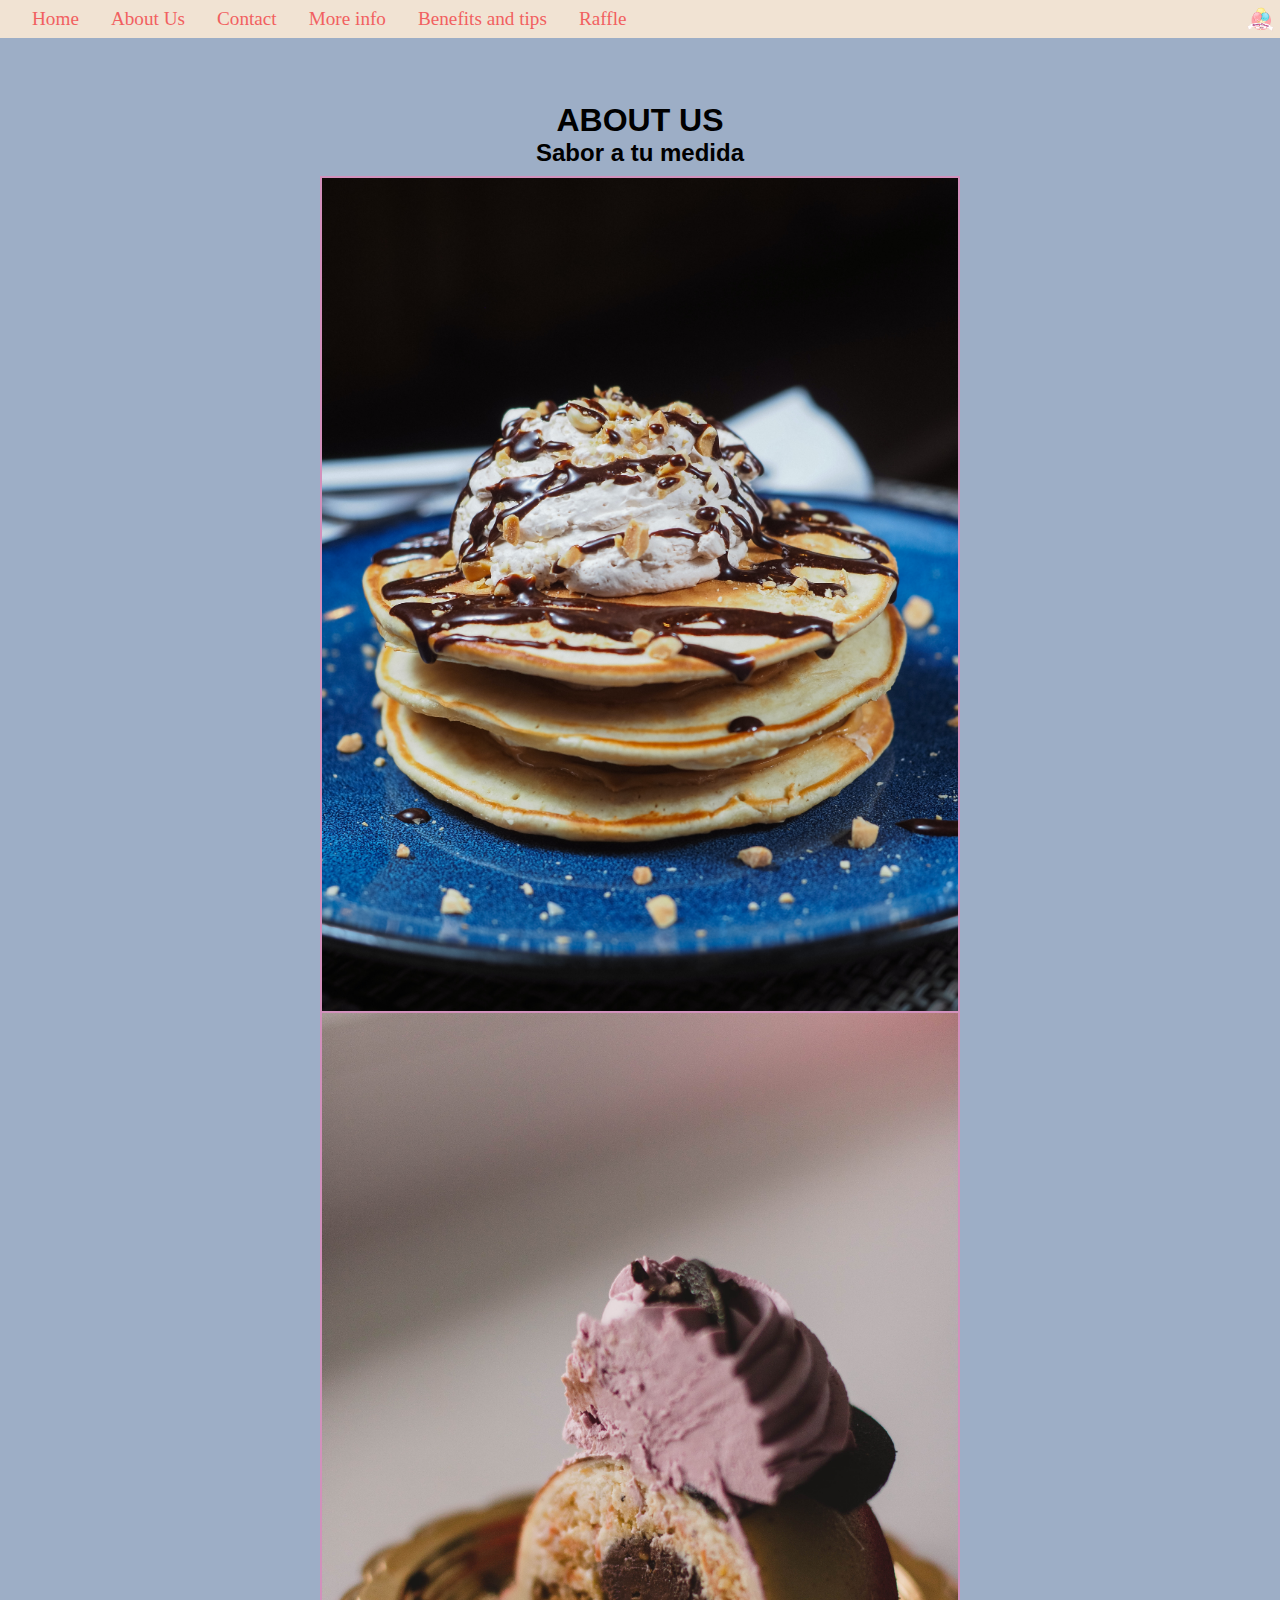
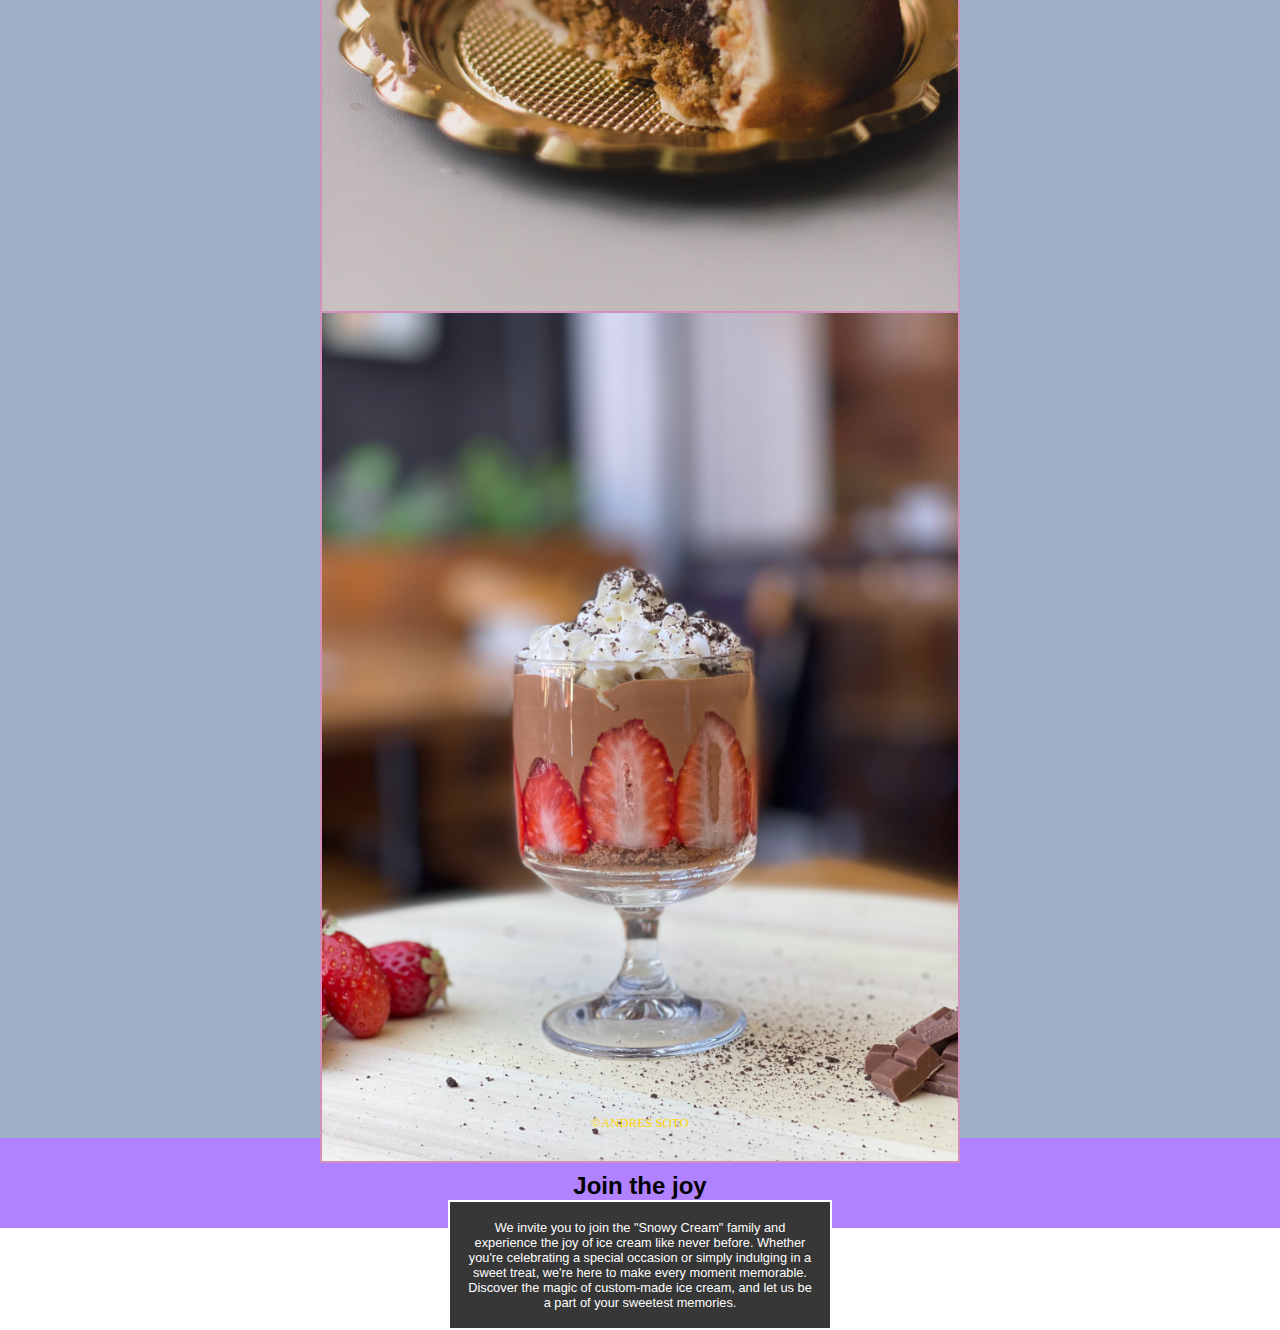
==== AboutUs.html @ 574fcb00 "imagenes" ====
<!DOCTYPE html>
<html lang="en">

<head>
    <meta charset="UTF-8">
    <meta name="viewport" content="width=device-width, initial-scale=1.0">
    <link rel="stylesheet" href="./Main.css">
    <title>Home</title>
</head>

<body class="bodyabout">
    <header>
        <!-- BARRA DE NAVEGACION -->
        <div class="barranav">
            <!-- SECCIONES BARRA DE NAVEGACION -->
            <div class="namenav">
                <a href="./index.html">Home</a>
                <a href="#">About Us</a>
                <a href="./Contact.html">Contact</a>
                <a href="./MoreInfo.html">More info</a>
                <a href="./BenefitsandTips.html">Benefits and tips</a>
                <a href="./raffle.html">Raffle</a>
            </div>
            <!-- IMAGEN BARRA DE NAVEGACION -->
            <img src="./Imagenes/logo.png" alt="Logo tres conos">
        </div>
    </header>
    <main>

        <!-- IMAGENES Y TEXTOS -->
        <div class="about1">
            <h1>ABOUT US</h1>
            <h2>Sabor a tu medida</h2>
                <img src="./Imagenes/pancakes-ice.jpg" alt="Pancakes">
                <h2>About Us</h2>
                <p>At "Snowy Cream," we are passionate about crafting the perfect ice cream experience for you. With years of dedication to the art of ice cream making, we take pride in using only the finest, freshest ingredients to create flavors that will delight your taste buds. Our mission is simple: to bring smiles, one scoop at a time.</p>
        </div>
           <div class="about2">
                <img src="./Imagenes/candy-icecream.jpg" alt="Candy">
                <h2>Our Commitment</h2>
                <p>We are committed to quality, creativity, and customer satisfaction. Each ice cream creation is a labor of love, a blend of flavors and textures carefully crafted to bring joy to your day. Our friendly team is here to guide you through our wide range of flavors and toppings, ensuring your customized ice cream is an expression of your unique taste.</p>
            </div>
                <div class="about3">
                <img src="./Imagenes/strawberry.jpg" alt="strawberry">
                <h2>Join the joy</h2>
                <p>We invite you to join the "Snowy Cream" family and experience the joy of ice cream like never before. Whether you're celebrating a special occasion or simply indulging in a sweet treat, we're here to make every moment memorable. Discover the magic of custom-made ice cream, and let us be a part of your sweetest memories.

                </p> 
            </div>
    </main>
    <footer>
        <div class="pie">
            <p>&copy;ANDRES SOTO</p>
        </div>
    </footer>
</body>

</html>
---- Main.css ----
*{
    padding: 0;
    margin: 0;
    box-sizing: border-box;
}


/*-----------------------------------------------------------------------------------------------------------*/

/*MOBILE*/

@media only screen and (min-width:320px) and (max-width:768px){

    /*CONTENEDOR DE NAV E IMAGEN*/
    .barranav{
        background-color: #F1E3D3;
        display: flex;
        flex-direction: column-reverse;
        align-items: center;
    }

    /*CONTENEDOR NOMBRES DE LAS PAGINAS*/
    .namenav{
        display: flex;
        flex-direction: column;
    }
    /*NOMBRES*/
    .namenav a{
        color:rgb(241, 96, 96) ;
        width: 100vw;
        text-decoration: none;
        font-size: 4vw;
        text-align: center;
        transition: 1s;
    }

    /*ANIMACION*/
    .namenav a:hover{
        background-color: #F2D0A9;
        color: whitesmoke;
        border: 2vh solid #f1c593;
    }

    /*IMAGEN NAV*/
    .barranav img{
        width: 20vw;
    }


    /*HOME..............*/


    /*PARTE 1 HOME*/
    
        /*BANNER CENTRAL*/

        .oreo{
            display: flex;
            flex-direction: column;
            color: #F2D0A9;
            justify-content: center;
            align-items: center;
            text-align: center;
            width: 100vw;
            height: 100vh;
            background: url(./Imagenes/imagenv.jpg);
            background-position: center;
            padding: 5vw;
        }
        .oreo h1, h2{
            font-family:Arial, Helvetica, sans-serif;
            color: #e0d2f8;
        }

        .oreo h2{
            color: rgb(136, 105, 237);
        }

        .oreo img{
            margin: 5vw;
            width: 100vw;
            height: 30vh;
        }

    

    /* SEGUNDA PARTE HOME */

    .segunda{
        display: flex;
        flex-direction: column;
        align-items: center;
        justify-content: space-evenly;
        padding: 5vw;
        background-color: rgb(235, 138, 138);
        width: 100vw;
        height: 100vh;
        font-family: Arial, Helvetica, sans-serif;
    }

    .segunda img{
        width: 50vw;
        margin-bottom: 5vh;
    }

    .segunda  h2,p{
        text-align: center;

    }

    /*FOOTER HOME*/
    
    .pie{
        display: flex;
        justify-content: center;
        align-items: center;
        color: gold;
        height: 10vh;
        background-color: #b082ff;
    }


    /*ABOUT US......................*/
    


    /*CONTENEDOR DE LAS IMAGENES Y TEXTO CADA CLASE ABOUT SERA IMAGEN Y TEXTO EN SU ORDEN*/

    /*PRIMER CONTENEDOR*/
    .about1{
        background-color: #9DAEC6;
        display: flex;
        justify-content: space-evenly;
        align-items: center;
        flex-direction: column;
        width: 100vw;
        height: 100vh;
        text-align: center;
        padding: 5vw;
        font-family: Arial, Helvetica, sans-serif;
    }

    /*IMAGEN Y TEXTO*/

    .about1 img{
        margin: 1vh;
        border: 2px solid #D291BC;
        width: 50vw;
        height: auto;
    }

    .about1 p{
        color: #ffffff;
        background-color: #373737;
        border: 2px solid;
        padding: 2vh;
    }

    /*SEGUNDO CONTENEDOR*/

    .about2{
        background-color: #9DAEC6;
        display: flex;
        justify-content: space-evenly;
        align-items: center;
        flex-direction: column;
        width: 100vw;
        height: 100vh;
        text-align: center;
        padding: 5vw;
        font-family: Arial, Helvetica, sans-serif;
    }

    /*IMAGEN Y TEXTO*/

    .about2 img{
        margin: 1vh;
        border: 2px solid #D291BC;
        width: 50vw;
        height: auto;
    }

    .about2 p{
        color: #ffffff;
        background-color: #373737;
        border: 2px solid;
        padding: 2vh;
    }

    /*TERCER CONTENEDOR*/

    .about3{
        background-color: #9DAEC6;
        display: flex;
        justify-content: space-evenly;
        align-items: center;
        flex-direction: column;
        width: 100vw;
        height: 100vh;
        text-align: center;
        padding: 5vw;
        font-family: Arial, Helvetica, sans-serif;
    }

    /*IMAGEN Y TEXTO*/

    .about3 img{
        margin: 1vh;
        border: 2px solid #D291BC;
        width: 50vw;
        height: auto;
    }

    .about3 p{
        color: #ffffff;
        background-color: #373737;
        border: 2px solid;
        padding: 2vh;
    }

    /*CONTACT......................*/

    .cont1{
        display: flex;
        flex-direction: column;
        color: #5770f8;
        justify-content: center;
        align-items: center;
        text-align: center;
        width: 100vw;
        height: 100vh;
        background: url(./Imagenes/two-icecream.jpg);
        background-position: center;
        padding: 5vw;
    }

    .cont1 h2{
        color: cornsilk;
    }

    .cont2{
        display: flex;
        background-color: rgba(200,221,216,255);
        width: 100vw;
        height: 100vh;
        flex-direction: column;
        justify-content: space-around;
        align-items: center;
        padding: 5vw;
        font-size: 5vw;
    }

    .cont2 h2{
        color: #efeeea;
    }

    /*LOGO GMAIL Y WHATSAPP*/

    .gw{
        display: flex;
        flex-direction: column;
        width: 20vw;
        height: 15;

    }
    .gw img{
        height: auto;
        width:20vw ;
    }

    /*MORE INFO................*/

    .tabla{
        background-color: #D36582;
        display: flex;
        flex-direction: column;
        align-items: center;
        font-family: Arial, Helvetica, sans-serif;
        width: 100vw;
        height: 100vh;
    }

    table {
        border: 2px solid white;
        margin-top: 10vh;
        text-align: center;
        width: 90vw;
        height: 50vh;
    }

    .mi{
        margin-top: 5vh;
    }
    .contenido{
        display: flex;
        align-items: center;
        height: 70vh;
    }
    tr, th, td{
        border: 2px solid pink;
        background-color: lightpink;
    }

    /*Benefits and tips ...................*/
    
    
    /*TITULO PAGINA*/
    .titulobf{
        text-align: center;
    }

    /*PRIMER RECUADRO*/

    .contenbox1 {
        width: 100vw;
        height: 100vh;
        font-family: Arial, Helvetica, sans-serif;
        padding: 5vw;
        background-color: lightcoral;
    }

    .cuadro1{
        display: flex;
        flex-direction: column;
        align-items: center;
        justify-content: center;
        height: 80vh;
        padding: 5vw;
    }

    .cuadro1 img{
        width: 90vw;
        margin-bottom: 2vh;
    }

    dl{
        font-size: 4vw;
        margin: 5vw;
    }

    /*SEGUNDO RECUADRO*/

    .contenbox2{
        display: flex;
        flex-direction: column;
        align-items: center;
        justify-content: center;
        font-family: Arial, Helvetica, sans-serif;
        background-color: #D291BC;
        width: 100vw;
        height: 100vh;

    }
    .cuadro2 img{
        width: 80vw;
        height: 50vh;
    }

    dl{
        font-size: 4vw;
    }

    /*RAFFLE......................*/
    form{
        display: flex;
        flex-direction: column;
        height: 100vh;
        width: 100vw;
    }
    
}
 
/*-----------------------------------------------------------------------------------------------------------*/

/*TABLET*/
@media only screen and (min-width:768px) and (max-width:1024px){
    
    /*CONTENEDOR BARRA DE IMAGEN */

    .barranav{
        background-color: #F1E3D3;
        display: flex;
        flex-direction: column-reverse;
        align-items: center;
    }

    /*CONTENEDOR NOMBRE DE LAS PAGINAS*/

    .namenav{
        display: flex;
        flex-direction: column;
    }

    /*NOMBRES*/
    
    .namenav a{
        color:rgb(241, 96, 96) ;
        width: 100vw;
        text-decoration: none;
        font-size: 3vw;
        text-align: center;
        transition: 1s;
    }

    /*ANIMACION*/
    a:hover{
        color: whitesmoke;
    }

    /*IMAGEN NAV*/

    .barranav img{
        width: 20vw;
    }

    /*PARTE 1 HOME*/

    
        /*BANNER CENTRAL*/

        .oreo{
            display: flex;
            flex-direction: column;
            color: #F2D0A9;
            justify-content: center;
            align-items: center;
            text-align: center;
            width: 100vw;
            height: 100vh;
            background: url(./Imagenes/imagenv.jpg);
            background-position: center;
            padding: 5vw;
        }
        .oreo h1, h2{
            font-family:Arial, Helvetica, sans-serif;
            color: #e0d2f8;
        }

        .oreo h2{
            color: rgb(136, 105, 237);
        }

        .oreo img{
            margin: 5vw;
            width: 100vw;
            height: 30vh;
        }

    

    /* SEGUNDA PARTE HOME */

    .segunda{
        display: flex;
        flex-direction: column;
        align-items: center;
        justify-content: space-evenly;
        padding: 5vw;
        background-color: rgb(235, 138, 138);
        width: 100vw;
        height: 100vh;
        font-family: Arial, Helvetica, sans-serif;
    }

    .segunda img{
        width: 30vw;
        margin-bottom: 5vh;
    }

    .segunda  h2,p{
        text-align: center;

    }

    /*FOOTER HOME*/
    
    .pie{
        display: flex;
        justify-content: center;
        align-items: center;
        color: gold;
        height: 10vh;
        background-color: #b082ff;
    }

     /*ABOUT US......................*/
    


    /*CONTENEDOR DE LAS IMAGENES Y TEXTO CADA CLASE ABOUT SERA IMAGEN Y TEXTO EN SU ORDEN*/

    /*PRIMER CONTENEDOR*/
    .about1{
        background-color: #9DAEC6;
        display: flex;
        justify-content: space-evenly;
        align-items: center;
        flex-direction: column;
        width: 100vw;
        height: 100vh;
        text-align: center;
        padding: 5vw;
        font-family: Arial, Helvetica, sans-serif;
    }

    /*IMAGEN Y TEXTO*/

    .about1 img{
        margin: 1vh;
        border: 2px solid #D291BC;
        width: 40vw;
        height: auto;
    }

    .about1 p{
        color: #ffffff;
        background-color: #373737;
        border: 2px solid;
        padding: 2vh;
    }

    /*SEGUNDO CONTENEDOR*/

    .about2{
        background-color: #9DAEC6;
        display: flex;
        justify-content: space-evenly;
        align-items: center;
        flex-direction: column;
        width: 100vw;
        height: 100vh;
        text-align: center;
        padding: 5vw;
        font-family: Arial, Helvetica, sans-serif;
    }

    /*IMAGEN Y TEXTO*/

    .about2 img{
        margin: 1vh;
        border: 2px solid #D291BC;
        width: 40vw;
        height: auto;
    }

    .about2 p{
        color: #ffffff;
        background-color: #373737;
        border: 2px solid;
        padding: 2vh;
    }

    /*TERCER CONTENEDOR*/

    .about3{
        background-color: #9DAEC6;
        display: flex;
        justify-content: space-evenly;
        align-items: center;
        flex-direction: column;
        width: 100vw;
        height: 100vh;
        text-align: center;
        padding: 5vw;
        font-family: Arial, Helvetica, sans-serif;
    }

    /*IMAGEN Y TEXTO*/

    .about3 img{
        margin: 1vh;
        border: 2px solid #D291BC;
        width: 40vw;
        height: auto;
    }

    .about3 p{
        color: #ffffff;
        background-color: #373737;
        border: 2px solid;
        padding: 2vh;
    }

    /*CONTACT......................*/

    .cont1{
        display: flex;
        flex-direction: column;
        color: #5770f8;
        justify-content: center;
        align-items: center;
        text-align: center;
        width: 100vw;
        height: 100vh;
        background: url(./Imagenes/two-icecream.jpg);
        background-position: center;
        padding: 5vw;
        font-size: 3vw;
    }

    .cont1 h2{
        color: cornsilk;
    }

    .cont2{
        display: flex;
        background-color: rgba(200,221,216,255);
        width: 100vw;
        height: 100vh;
        flex-direction: column;
        justify-content: space-around;
        align-items: center;
        padding: 5vw;
        font-size: 3vw;
    }

    .cont2 h2{
        color: #efeeea;
    }

    /*LOGO GMAIL Y WHATSAPP*/

    .gw{
        display: flex;
        flex-direction: column;
        width: 20vw;
        height: 15;

    }
    .gw img{
        height: auto;
        width:20vw ;
    }

    /*MORE INFO................*/

    .tabla{
        background-color: #D36582;
        display: flex;
        flex-direction: column;
        align-items: center;
        font-family: Arial, Helvetica, sans-serif;
        width: 100vw;
        height: 100vh;
    }

    table {
        border: 2px solid white;
        margin-top: 10vh;
        text-align: center;
        width: 90vw;
        height: 50vh;
    }

    .mi{
        margin-top: 5vh;
    }
    .contenido{
        display: flex;
        align-items: center;
        height: 70vh;
    }
    tr, th, td{
        border: 2px solid pink;
        background-color: lightpink;
    }

    /*Benefits and tips ...................*/
    
    
    /*TITULO PAGINA*/
    .titulobf{
        text-align: center;
    }

    /*PRIMER RECUADRO*/

    .contenbox1 {
        width: 100vw;
        height: 100vh;
        font-family: Arial, Helvetica, sans-serif;
        padding: 5vw;
        background-color: lightcoral;
    }

    .cuadro1{
        display: flex;
        flex-direction: column;
        align-items: center;
        justify-content: center;
        height: 80vh;
        padding: 5vw;
    }

    .cuadro1 img{
        width: 40vw;
        margin-bottom: 2vh;
    }

    dl{
        font-size: 4vw;
        margin: 5vw;
    }

    /*SEGUNDO RECUADRO*/

    .contenbox2{
        display: flex;
        flex-direction: column;
        align-items: center;
        justify-content: center;
        font-family: Arial, Helvetica, sans-serif;
        background-color: #D291BC;
        width: 100vw;
        height: 100vh;

    }
    .cuadro2 img{
        width: 60vw;
        height: 50vh;
    }

    dl{
        font-size: 4vw;
    }

    
}
/*-----------------------------------------------------------------------------------------------------------*/
    /*PC*/

    @media only screen and (min-width:1024px){

            /*CONTENEDOR BARRA E IMAGEN */

    .barranav{
        background-color: #F1E3D3;
        display: flex;
        align-items: center;
        justify-content: space-between;
        box-shadow: 0px 10px 15px #f5dfc6;
    }

    /*CONTENEDOR NOMBRE DE LAS PAGINAS*/

    .namenav{
        display: flex;
    }

    /*NOMBRES*/
    
    .namenav a{
        color:rgb(241, 96, 96) ;
        margin-left: 2.5vw;
        text-decoration: none;
        font-size: 1.5vw;
        text-align: center;
        transition: 1s;
    }

    /*ANIMACION*/
    a:hover{
        color: lightpink;
    }

    /*IMAGEN NAV*/

    .barranav img{
        width: 3vw;
    }

    /*PARTE 1 HOME*/

    
        /*BANNER CENTRAL*/

        .oreo{
            background: url(./Imagenes/banner.jpg);
            background-size:  100vw 100vh;
            width: 100vw;
            height: 100vh;
        }

    /* SEGUNDA PARTE HOME */

    .segunda{
        display: flex;
        flex-direction: row-reverse;
        align-items: center;
        justify-content: space-evenly;
        padding: 5vw;
        background-color: rgb(235, 138, 138);
        width: 100vw;
        height: 100vh;
        font-family: Arial, Helvetica, sans-serif;
    }

    .segunda img{
        width: 30vw;
    }

    .segunda  h2,p{
        display: flex;
        flex-direction: column;
        text-align: center;
        font-size: 1vw;
        width: 30vw;
        height: 15vh;

    }

    /*FOOTER HOME*/
    
    .pie{
        display: flex;
        justify-content: center;
        align-items: center;
        color: gold;
        height: 10vh;
        background-color: #b082ff;
    }

     /*ABOUT US......................*/
    


    /*CONTENEDOR DE LAS IMAGENES Y TEXTO CADA CLASE ABOUT SERA IMAGEN Y TEXTO EN SU ORDEN*/

    /*PRIMER CONTENEDOR*/
    .about1{
        background-color: #9DAEC6;
        display: flex;
        justify-content: space-evenly;
        align-items: center;
        flex-direction: column;
        width: 100vw;
        height: 100vh;
        text-align: center;
        padding: 5vw;
        font-family: Arial, Helvetica, sans-serif;
    }

    /*IMAGEN Y TEXTO*/

    .about1 img{
        margin: 1vh;
        border: 2px solid #D291BC;
        width: 50vw;
        height: auto;
    }

    .about1 p{
        color: #ffffff;
        background-color: #373737;
        border: 2px solid;
        padding: 2vh;
    }

    /*SEGUNDO CONTENEDOR*/

    .about2{
        background-color: #9DAEC6;
        display: flex;
        justify-content: space-evenly;
        align-items: center;
        flex-direction: column;
        width: 100vw;
        height: 100vh;
        text-align: center;
        padding: 5vw;
        font-family: Arial, Helvetica, sans-serif;
    }

    /*IMAGEN Y TEXTO*/

    .about2 img{
        margin: 1vh;
        border: 2px solid #D291BC;
        width: 50vw;
        height: auto;
    }

    .about2 p{
        color: #ffffff;
        background-color: #373737;
        border: 2px solid;
        padding: 2vh;
    }

    /*TERCER CONTENEDOR*/

    .about3{
        background-color: #9DAEC6;
        display: flex;
        justify-content: space-evenly;
        align-items: center;
        flex-direction: column;
        width: 100vw;
        height: 100vh;
        text-align: center;
        padding: 5vw;
        font-family: Arial, Helvetica, sans-serif;
    }

    /*IMAGEN Y TEXTO*/

    .about3 img{
        margin: 1vh;
        border: 2px solid #D291BC;
        width: 50vw;
        height: auto;
    }

    .about3 p{
        color: #ffffff;
        background-color: #373737;
        border: 2px solid;
        padding: 2vh;
    }

    /*CONTACT......................*/

    .cont1{
        display: flex;
        flex-direction: column;
        color: #5770f8;
        justify-content: center;
        align-items: center;
        text-align: center;
        width: 100vw;
        height: 100vh;
        background: url(./Imagenes/two-icecream.jpg);
        background-position: center;
        padding: 5vw;
    }

    .cont1 h2{
        color: cornsilk;
    }

    .cont2{
        display: flex;
        background-color: rgba(200,221,216,255);
        width: 100vw;
        height: 100vh;
        flex-direction: column;
        justify-content: space-around;
        align-items: center;
        padding: 5vw;
        font-size: 5vw;
    }

    .cont2 h2{
        color: #efeeea;
    }

    /*LOGO GMAIL Y WHATSAPP*/

    .gw{
        display: flex;
        flex-direction: column;
        width: 20vw;
        height: 15;

    }
    .gw img{
        height: auto;
        width:20vw ;
    }

    /*MORE INFO................*/

    .tabla{
        background-color: #D36582;
        display: flex;
        flex-direction: column;
        align-items: center;
        font-family: Arial, Helvetica, sans-serif;
        width: 100vw;
        height: 100vh;
    }

    table {
        border: 2px solid white;
        margin-top: 10vh;
        text-align: center;
        width: 90vw;
        height: 50vh;
    }

    .mi{
        margin-top: 5vh;
    }
    .contenido{
        display: flex;
        align-items: center;
        height: 70vh;
    }
    tr, th, td{
        border: 2px solid pink;
        background-color: lightpink;
    }

    /*Benefits and tips ...................*/
    
    
    /*TITULO PAGINA*/
    .titulobf{
        text-align: center;
    }

    /*PRIMER RECUADRO*/

    .contenbox1 {
        width: 100vw;
        height: 100vh;
        font-family: Arial, Helvetica, sans-serif;
        padding: 5vw;
        background-color: lightcoral;
    }

    .cuadro1{
        display: flex;
        flex-direction: column;
        align-items: center;
        justify-content: center;
        height: 80vh;
        padding: 5vw;
    }

    .cuadro1 img{
        width: 90vw;
        margin-bottom: 2vh;
    }

    dl{
        font-size: 4vw;
        margin: 5vw;
    }

    /*SEGUNDO RECUADRO*/

    .contenbox2{
        display: flex;
        flex-direction: column;
        align-items: center;
        justify-content: center;
        font-family: Arial, Helvetica, sans-serif;
        background-color: #D291BC;
        width: 100vw;
        height: 100vh;

    }
    .cuadro2 img{
        width: 80vw;
        height: 50vh;
    }

    dl{
        font-size: 4vw;
    }
    
    

    
    }
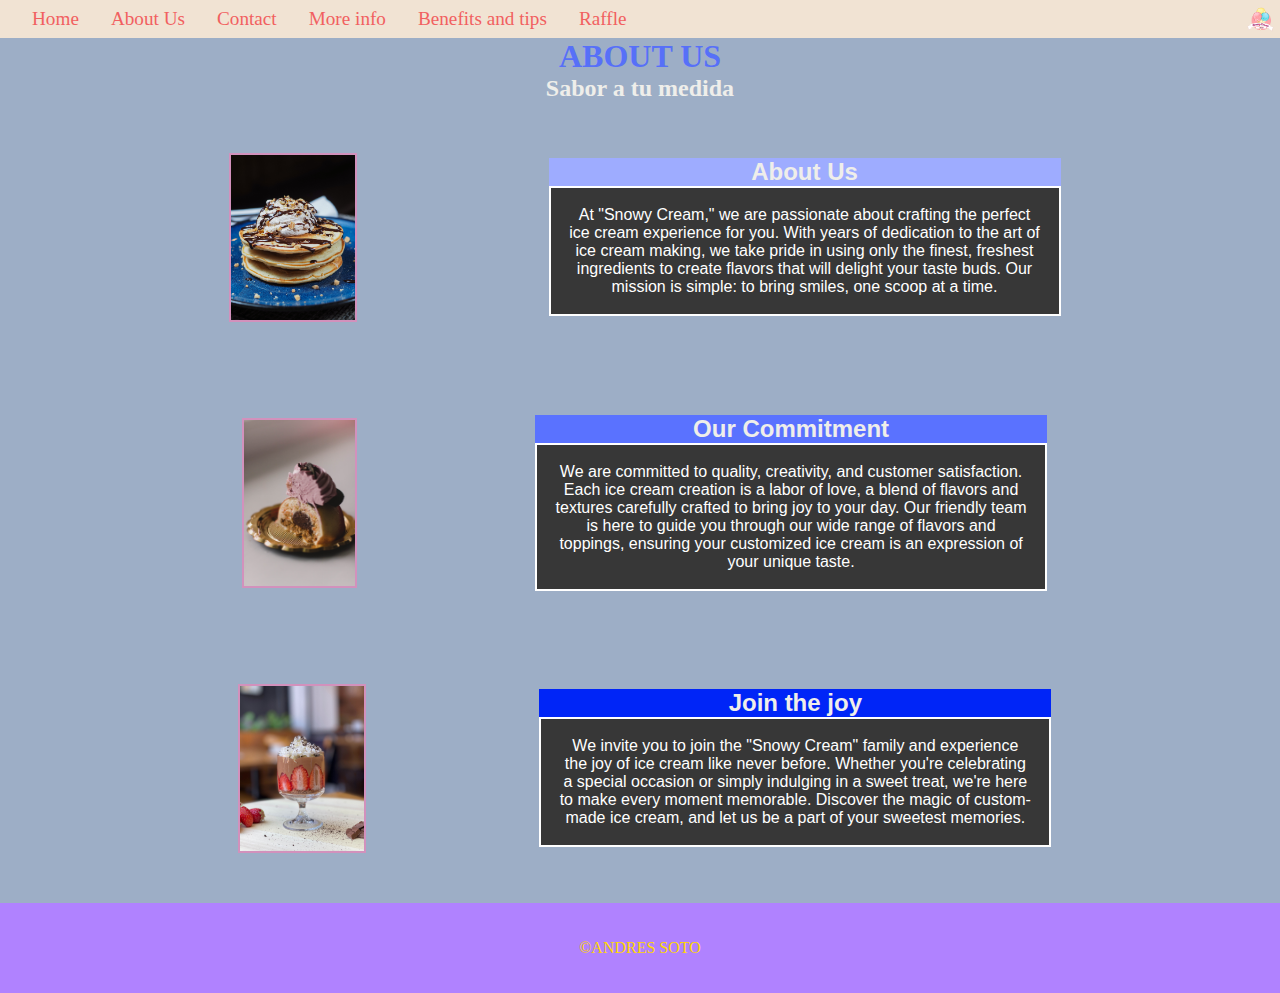
==== commit c8aea938: "completado" ====
--- a/AboutUs.html
+++ b/AboutUs.html
@@ -28,24 +28,34 @@
     <main>
 
         <!-- IMAGENES Y TEXTOS -->
-        <div class="about1">
+        <div class="tituloabout">
             <h1>ABOUT US</h1>
             <h2>Sabor a tu medida</h2>
-                <img src="./Imagenes/pancakes-ice.jpg" alt="Pancakes">
-                <h2>About Us</h2>
+        </div>
+        <div class="about1">
+                <div class="about1">
+                    <img src="./Imagenes/pancakes-ice.jpg" alt="Pancakes">
+                <div class="contexto1">
+                    <h2>About Us</h2>
                 <p>At "Snowy Cream," we are passionate about crafting the perfect ice cream experience for you. With years of dedication to the art of ice cream making, we take pride in using only the finest, freshest ingredients to create flavors that will delight your taste buds. Our mission is simple: to bring smiles, one scoop at a time.</p>
+                </div>
+                </div>
         </div>
            <div class="about2">
                 <img src="./Imagenes/candy-icecream.jpg" alt="Candy">
-                <h2>Our Commitment</h2>
-                <p>We are committed to quality, creativity, and customer satisfaction. Each ice cream creation is a labor of love, a blend of flavors and textures carefully crafted to bring joy to your day. Our friendly team is here to guide you through our wide range of flavors and toppings, ensuring your customized ice cream is an expression of your unique taste.</p>
+                <div class="contexto2">
+                    <h2>Our Commitment</h2>
+                    <p>We are committed to quality, creativity, and customer satisfaction. Each ice cream creation is a labor of love, a blend of flavors and textures carefully crafted to bring joy to your day. Our friendly team is here to guide you through our wide range of flavors and toppings, ensuring your customized ice cream is an expression of your unique taste.</p>    
+                </div>
             </div>
                 <div class="about3">
                 <img src="./Imagenes/strawberry.jpg" alt="strawberry">
-                <h2>Join the joy</h2>
+                <div class="contexto3">
+                    <h2>Join the joy</h2>
                 <p>We invite you to join the "Snowy Cream" family and experience the joy of ice cream like never before. Whether you're celebrating a special occasion or simply indulging in a sweet treat, we're here to make every moment memorable. Discover the magic of custom-made ice cream, and let us be a part of your sweetest memories.
+                </p> 
+                </div>
 
-                </p> 
             </div>
     </main>
     <footer>
--- a/Main.css
+++ b/Main.css
@@ -11,6 +11,8 @@
 
 @media only screen and (min-width:320px) and (max-width:768px){
 
+    
+
     /*CONTENEDOR DE NAV E IMAGEN*/
     .barranav{
         background-color: #F1E3D3;
@@ -49,8 +51,451 @@
 
     /*HOME..............*/
 
+    /*TITULO*/
 
     /*PARTE 1 HOME*/
+    
+        /*BANNER CENTRAL*/
+
+        .oreo{
+            display: flex;
+            flex-direction: column;
+            color: #F2D0A9;
+            justify-content: center;
+            align-items: center;
+            text-align: center;
+            width: 100vw;
+            height: 100vh;
+            background: url(./Imagenes/imagenv.jpg);
+            background-position: center;
+            padding: 5vw;
+        }
+        .oreo h1, h2{
+            font-family:Arial, Helvetica, sans-serif;
+            display: flex;
+            color: #e0d2f8;
+            flex-direction: column;
+        }
+
+        .oreo h2{
+            color: rgb(136, 105, 237);
+        }
+
+        .oreo img{
+            margin: 5vw;
+            width: 100vw;
+            height: 30vh;
+        }
+
+    
+
+    /* SEGUNDA PARTE HOME */
+
+    .segunda{
+        display: flex;
+        flex-direction: column;
+        align-items: center;
+        justify-content: space-evenly;
+        padding: 5vw;
+        background-color: rgb(235, 138, 138);
+        width: 100vw;
+        height: 100vh;
+        font-family: Arial, Helvetica, sans-serif;
+    }
+
+    .segunda img{
+        width: 50vw;
+        margin-bottom: 5vh;
+    }
+
+    .segunda  h2,p{
+        text-align: center;
+
+    }
+
+    /*FOOTER HOME*/
+    
+    .pie{
+        display: flex;
+        justify-content: center;
+        align-items: center;
+        color: gold;
+        height: 10vh;
+        background-color: #b082ff;
+    }
+
+
+    /*ABOUT US......................*/
+    
+
+
+    /*CONTENEDOR DE LAS IMAGENES Y TEXTO CADA CLASE ABOUT SERA IMAGEN Y TEXTO EN SU ORDEN*/
+    .tituloabout{
+        background-color: #9DAEC6;
+        display: flex;
+        flex-direction: column;
+        align-items: center;
+    }
+    /*PRIMER CONTENEDOR*/
+
+    h1{
+        color: #5770f8;
+    }
+    h2{
+        color: #efeeea;
+    }
+    .about1{
+        background-color: #9DAEC6;
+        display: flex;
+        justify-content: space-evenly;
+        align-items: center;
+        flex-direction: column;
+        width: 100vw;
+        height: 100vh;
+        text-align: center;
+        padding: 5vw;
+        font-family: Arial, Helvetica, sans-serif;
+    }
+
+    /*IMAGEN Y TEXTO*/
+
+    .about1 img{
+        margin: 1vh;
+        border: 2px solid #D291BC;
+        width: 50vw;
+        height: auto;
+    }
+
+    .about1 p{
+        color: #ffffff;
+        background-color: #373737;
+        border: 2px solid;
+        padding: 2vh;
+    }
+
+    /*SEGUNDO CONTENEDOR*/
+
+    .about2{
+        background-color: #9DAEC6;
+        display: flex;
+        justify-content: space-evenly;
+        align-items: center;
+        flex-direction: column;
+        width: 100vw;
+        height: 100vh;
+        text-align: center;
+        padding: 5vw;
+        font-family: Arial, Helvetica, sans-serif;
+    }
+
+    /*IMAGEN Y TEXTO*/
+
+    .about2 img{
+        margin: 1vh;
+        border: 2px solid #D291BC;
+        width: 50vw;
+        height: auto;
+    }
+
+    .about2 p{
+        color: #ffffff;
+        background-color: #373737;
+        border: 2px solid;
+        padding: 2vh;
+    }
+
+    /*TERCER CONTENEDOR*/
+
+    .about3{
+        background-color: #9DAEC6;
+        display: flex;
+        justify-content: space-evenly;
+        align-items: center;
+        flex-direction: column;
+        width: 100vw;
+        height: 100vh;
+        text-align: center;
+        padding: 5vw;
+        font-family: Arial, Helvetica, sans-serif;
+    }
+
+    /*IMAGEN Y TEXTO*/
+
+    .about3 img{
+        margin: 1vh;
+        border: 2px solid #D291BC;
+        width: 50vw;
+        height: auto;
+    }
+
+    .about3 p{
+        color: #ffffff;
+        background-color: #373737;
+        border: 2px solid;
+        padding: 2vh;
+    }
+
+    /*CONTACT......................*/
+
+    .cont1{
+        display: flex;
+        flex-direction: column;
+        color: #5770f8;
+        justify-content: center;
+        align-items: center;
+        text-align: center;
+        width: 100vw;
+        height: 100vh;
+        background: url(./Imagenes/two-icecream.jpg);
+        background-position: center;
+        padding: 5vw;
+    }
+
+    .cont1 h2{
+        color: cornsilk;
+    }
+
+    .cont2{
+        display: flex;
+        background-color: rgba(200,221,216,255);
+        width: 100vw;
+        height: 100vh;
+        flex-direction: column;
+        justify-content: space-around;
+        align-items: center;
+        padding: 5vw;
+        font-size: 5vw;
+        text-align: center;
+    }
+
+    .cont2 h2{
+        color: #efeeea;
+    }
+
+    /*LOGO GMAIL Y WHATSAPP*/
+
+    .gw{
+        display: flex;
+        flex-direction: column;
+        width: 20vw;
+        height: 15;
+
+    }
+    .gw img{
+        height: auto;
+        width:20vw ;
+    }
+
+    /*MORE INFO................*/
+
+    .tabla{
+        background-color: #D36582;
+        display: flex;
+        flex-direction: column;
+        align-items: center;
+        font-family: Arial, Helvetica, sans-serif;
+        width: 100vw;
+        height: 100vh;
+    }
+
+    table {
+        border: 2px solid white;
+        margin-top: 10vh;
+        text-align: center;
+        width: 90vw;
+        height: 50vh;
+    }
+
+    .mi{
+        margin-top: 5vh;
+    }
+    .contenido{
+        display: flex;
+        align-items: center;
+        height: 70vh;
+    }
+    tr, th, td{
+        border: 2px solid pink;
+        background-color: lightpink;
+    }
+
+    /*Benefits and tips ...................*/
+    
+    
+    /*TITULO PAGINA*/
+    .titulobf{
+        text-align: center;
+    }
+
+    /*PRIMER RECUADRO*/
+
+    .contenbox1 {
+        width: 100vw;
+        height: 100vh;
+        font-family: Arial, Helvetica, sans-serif;
+        padding: 5vw;
+        background-color: lightcoral;
+    }
+
+    .cuadro1{
+        display: flex;
+        flex-direction: column;
+        align-items: center;
+        justify-content: center;
+        height: 80vh;
+        padding: 5vw;
+    }
+
+    .cuadro1 img{
+        width: 80vw;
+        margin-bottom: 2vh;
+    }
+
+    dl{
+        font-size: 4vw;
+        margin: 5vw;
+    }
+
+    /*SEGUNDO RECUADRO*/
+
+    .contenbox2{
+        display: flex;
+        flex-direction: column;
+        align-items: center;
+        justify-content: center;
+        font-family: Arial, Helvetica, sans-serif;
+        background-color: #D291BC;
+        width: 100vw;
+        height: 100vh;
+
+    }
+    .cuadro2 img{
+        width: 80vw;
+        height: 50vh;
+    }
+
+    dl{
+        font-size: 4vw;
+    }
+
+    /*RAFFLE.......................*/
+
+
+    /*CONTENEDOR PRINCIPAL*/
+
+        /*MAPA ...........*/
+
+        .mapa{
+            display: flex;
+            justify-content: center;
+            align-items: center;
+            background-color: #9DAEC6;
+            width: 100vw;
+            height: 30vh;
+        }
+    iframe{
+        width: 90vw;
+        height: auto;
+    }
+    /*CONTENEDOR FORMULARIO*/
+    .formu{
+        display: flex;
+        align-items: center;
+        justify-content: center;
+        background-color: rgb(228, 228, 246);
+        padding: 1vw;
+        width: 100vw;
+        height: 70vh;
+    }
+
+    /*FORMULARIO*/
+    form{
+        background-color: white;
+        font-family: Arial, Helvetica, sans-serif;
+        border: 5px solid red;
+        font-size: 2vw;
+        display: flex;
+        flex-direction: column;
+        padding: 2vw;
+        width: 90vw;
+        height: 60vh;
+        
+    }
+     
+    
+    /*Tamaño de los recuadros*/
+    .cua{
+        height: 5vh;
+        border: 2px solid #D291BC ;
+    }
+
+    /*BOTON*/
+    .botonenvi{
+        display: flex;
+        justify-content: center;
+        height: 3vh;
+    }
+
+    .boton{
+        border-radius: 5px;
+        width: 20vw;
+        background-color: #9eacff;
+    }
+
+    /*MARGEN DE SEPARACION*/
+    label, input{
+        margin: 4px;
+    }
+
+}
+ 
+/*-----------------------------------------------------------------------------------------------------------*/
+
+/*TABLET*/
+@media only screen and (min-width:768px) and (max-width:1023px){
+
+    
+    
+    /*CONTENEDOR BARRA DE IMAGEN */
+
+    .barranav{
+        background-color: #F1E3D3;
+        display: flex;
+        flex-direction: column-reverse;
+        align-items: center;
+    }
+
+    /*CONTENEDOR NOMBRE DE LAS PAGINAS*/
+
+    .namenav{
+        display: flex;
+        flex-direction: column;
+    }
+
+    /*NOMBRES*/
+    
+    .namenav a{
+        color:rgb(241, 96, 96) ;
+        width: 100vw;
+        text-decoration: none;
+        font-size: 3vw;
+        text-align: center;
+        transition: 1s;
+    }
+
+    /*ANIMACION*/
+    a:hover{
+        color: whitesmoke;
+    }
+
+    /*IMAGEN NAV*/
+
+    .barranav img{
+        width: 10vw;
+    }
+
+    /*PARTE 1 HOME*/
+
     
         /*BANNER CENTRAL*/
 
@@ -99,7 +544,7 @@
     }
 
     .segunda img{
-        width: 50vw;
+        width: 30vw;
         margin-bottom: 5vh;
     }
 
@@ -119,21 +564,35 @@
         background-color: #b082ff;
     }
 
-
-    /*ABOUT US......................*/
+     /*ABOUT US......................*/
     
 
 
     /*CONTENEDOR DE LAS IMAGENES Y TEXTO CADA CLASE ABOUT SERA IMAGEN Y TEXTO EN SU ORDEN*/
 
+    /*TITULO*/
+    .tituloabout{
+        background-color: #9DAEC6;
+        display: flex;
+        flex-direction: column;
+        align-items: center;
+    }
+
     /*PRIMER CONTENEDOR*/
+
+    h1{
+        color: #5770f8;
+    }
+    h2{
+        color: #efeeea;
+    }
+
     .about1{
         background-color: #9DAEC6;
         display: flex;
         justify-content: space-evenly;
         align-items: center;
         flex-direction: column;
-        width: 100vw;
         height: 100vh;
         text-align: center;
         padding: 5vw;
@@ -145,7 +604,7 @@
     .about1 img{
         margin: 1vh;
         border: 2px solid #D291BC;
-        width: 50vw;
+        width: 40vw;
         height: auto;
     }
 
@@ -164,7 +623,6 @@
         justify-content: space-evenly;
         align-items: center;
         flex-direction: column;
-        width: 100vw;
         height: 100vh;
         text-align: center;
         padding: 5vw;
@@ -176,7 +634,7 @@
     .about2 img{
         margin: 1vh;
         border: 2px solid #D291BC;
-        width: 50vw;
+        width: 40vw;
         height: auto;
     }
 
@@ -195,7 +653,6 @@
         justify-content: space-evenly;
         align-items: center;
         flex-direction: column;
-        width: 100vw;
         height: 100vh;
         text-align: center;
         padding: 5vw;
@@ -207,7 +664,7 @@
     .about3 img{
         margin: 1vh;
         border: 2px solid #D291BC;
-        width: 50vw;
+        width: 40vw;
         height: auto;
     }
 
@@ -232,22 +689,24 @@
         background: url(./Imagenes/two-icecream.jpg);
         background-position: center;
         padding: 5vw;
-    }
-
+        font-size: 3vw;
+    }
+    
     .cont1 h2{
         color: cornsilk;
     }
-
+    
     .cont2{
         display: flex;
         background-color: rgba(200,221,216,255);
+        text-align: center;
         width: 100vw;
         height: 100vh;
         flex-direction: column;
         justify-content: space-around;
         align-items: center;
         padding: 5vw;
-        font-size: 5vw;
+        font-size: 3vw;
     }
 
     .cont2 h2{
@@ -329,7 +788,7 @@
     }
 
     .cuadro1 img{
-        width: 90vw;
+        width: 40vw;
         margin-bottom: 2vh;
     }
 
@@ -352,7 +811,7 @@
 
     }
     .cuadro2 img{
-        width: 80vw;
+        width: 60vw;
         height: 50vh;
     }
 
@@ -360,57 +819,116 @@
         font-size: 4vw;
     }
 
-    /*RAFFLE......................*/
+    /*RAFFLE.......................*/
+
+
+    /*CONTENEDOR PRINCIPAL*/
+
+        /*MAPA ...........*/
+
+        .mapa{
+            display: flex;
+            justify-content: center;
+            align-items: center;
+            background-color: #9DAEC6;
+            width: 100vw;
+            height: 100vh;
+        }
+    iframe{
+        width: 50vw;
+    }
+    /*CONTENEDOR FORMULARIO*/
+    .formu{
+        display: flex;
+        align-items: center;
+        justify-content: center;
+        background-color: rgb(199, 207, 255);
+        padding: 1vw;
+        width: 100vw;
+        height: 100vh;
+    }
+
+    /*FORMULARIO*/
     form{
-        display: flex;
-        flex-direction: column;
-        height: 100vh;
-        width: 100vw;
-    }
+        font-family: Arial, Helvetica, sans-serif;
+        border: 5px solid red;
+        background-color: white;
+        font-size: 1.2vw;
+        display: flex;
+        flex-direction: column;
+        padding: 2vw;
+        width: 40vw;
+        height: 70vh;
+        
+    }
+     
+    
+    /*Tamaño de los recuadros*/
+    .cua{
+        height: 5vh;
+        border: 2px solid #D291BC ;
+    }
+
+    /*BOTON*/
+    .botonenvi{
+        display: flex;
+        justify-content: center;
+        height: 3vh;
+    }
+
+    .boton{
+        border-radius: 5px;
+        width: 10vw;
+        background-color: #9eacff;
+    }
+
+    /*MARGEN DE SEPARACION*/
+    label, input{
+        margin: 4px;
+    }
+
     
 }
- 
 /*-----------------------------------------------------------------------------------------------------------*/
-
-/*TABLET*/
-@media only screen and (min-width:768px) and (max-width:1024px){
-    
-    /*CONTENEDOR BARRA DE IMAGEN */
+    /*PC*/
+
+    @media only screen and (min-width:1024px){
+
+            /*CONTENEDOR BARRA E IMAGEN */
 
     .barranav{
         background-color: #F1E3D3;
         display: flex;
-        flex-direction: column-reverse;
-        align-items: center;
+        align-items: center;
+        justify-content: space-between;
     }
 
     /*CONTENEDOR NOMBRE DE LAS PAGINAS*/
 
     .namenav{
         display: flex;
-        flex-direction: column;
     }
 
     /*NOMBRES*/
     
     .namenav a{
         color:rgb(241, 96, 96) ;
-        width: 100vw;
+        margin-left: 2.5vw;
         text-decoration: none;
-        font-size: 3vw;
+        font-size: 1.5vw;
         text-align: center;
         transition: 1s;
     }
 
     /*ANIMACION*/
     a:hover{
-        color: whitesmoke;
+        color: lightpink;
     }
 
     /*IMAGEN NAV*/
 
     .barranav img{
-        width: 20vw;
+        width: 3vw;
     }
 
     /*PARTE 1 HOME*/
@@ -420,56 +938,55 @@
 
         .oreo{
             display: flex;
+            align-items: center;
+            justify-content: center;
             flex-direction: column;
-            color: #F2D0A9;
-            justify-content: center;
-            align-items: center;
-            text-align: center;
-            width: 100vw;
+            color: #5770f8;
+            font-size: 2vw;
+            background: url(./Imagenes/imagenv.jpg);
+            background-size:  100vw 100vh;
             height: 100vh;
-            background: url(./Imagenes/imagenv.jpg);
-            background-position: center;
-            padding: 5vw;
         }
-        .oreo h1, h2{
-            font-family:Arial, Helvetica, sans-serif;
-            color: #e0d2f8;
+        .oreo h2{
+            color: #F1E3D3;
         }
 
-        .oreo h2{
-            color: rgb(136, 105, 237);
-        }
-
-        .oreo img{
-            margin: 5vw;
-            width: 100vw;
-            height: 30vh;
-        }
-
-    
-
     /* SEGUNDA PARTE HOME */
 
     .segunda{
         display: flex;
-        flex-direction: column;
+        flex-direction: row-reverse;
         align-items: center;
         justify-content: space-evenly;
         padding: 5vw;
         background-color: rgb(235, 138, 138);
-        width: 100vw;
         height: 100vh;
         font-family: Arial, Helvetica, sans-serif;
     }
 
     .segunda img{
+        border: 3px solid ;
         width: 30vw;
-        margin-bottom: 5vh;
-    }
-
-    .segunda  h2,p{
-        text-align: center;
-
+        height: 60vh;
+    }
+
+    .segunda  h2{
+        display: flex;
+        text-align: center;
+        align-items: flex-end;
+        justify-content: center;
+        color: #5770f8;
+        font-size: 2vw;
+        width: 40vw;
+        height: 15vh;
+
+    }
+
+    .segunda p{
+        font-size: 1.5vw;
+        text-align: center;
+        width: 40vw;
+        color: #F1E3D3;
     }
 
     /*FOOTER HOME*/
@@ -488,16 +1005,28 @@
 
 
     /*CONTENEDOR DE LAS IMAGENES Y TEXTO CADA CLASE ABOUT SERA IMAGEN Y TEXTO EN SU ORDEN*/
-
+    /*TITULO*/
+    .tituloabout{
+        background-color: #9DAEC6;
+        display: flex;
+        flex-direction: column;
+        align-items: center;
+    }
     /*PRIMER CONTENEDOR*/
+
+    h1{
+        color: #5770f8;
+    }
+    h2{
+        color: #efeeea;
+    }
     .about1{
         background-color: #9DAEC6;
         display: flex;
-        justify-content: space-evenly;
-        align-items: center;
-        flex-direction: column;
-        width: 100vw;
-        height: 100vh;
+        justify-content: space-around;
+        align-items: center;
+        height: 30vh;
+        width: 100vw;
         text-align: center;
         padding: 5vw;
         font-family: Arial, Helvetica, sans-serif;
@@ -508,7 +1037,7 @@
     .about1 img{
         margin: 1vh;
         border: 2px solid #D291BC;
-        width: 40vw;
+        width: 10vw;
         height: auto;
     }
 
@@ -519,6 +1048,16 @@
         padding: 2vh;
     }
 
+    /*contenederos de titulo y texto*/
+    .contexto1{
+        background-color: #9eacff;
+        display: flex;
+        flex-direction: column;
+        align-items: center;
+        width: 40vw;
+    }
+
+
     /*SEGUNDO CONTENEDOR*/
 
     .about2{
@@ -526,9 +1065,8 @@
         display: flex;
         justify-content: space-evenly;
         align-items: center;
-        flex-direction: column;
-        width: 100vw;
-        height: 100vh;
+        width: 100vw;
+        height: 29vh;
         text-align: center;
         padding: 5vw;
         font-family: Arial, Helvetica, sans-serif;
@@ -539,7 +1077,7 @@
     .about2 img{
         margin: 1vh;
         border: 2px solid #D291BC;
-        width: 40vw;
+        width: 9vw;
         height: auto;
     }
 
@@ -550,6 +1088,14 @@
         padding: 2vh;
     }
 
+    .contexto2{
+        background-color: #5a72ff;
+        display: flex;
+        flex-direction: column;
+        align-items: center;
+        width: 40vw;
+    }
+
     /*TERCER CONTENEDOR*/
 
     .about3{
@@ -557,9 +1103,8 @@
         display: flex;
         justify-content: space-evenly;
         align-items: center;
-        flex-direction: column;
-        width: 100vw;
-        height: 100vh;
+        width: 100vw;
+        height: 30vh;
         text-align: center;
         padding: 5vw;
         font-family: Arial, Helvetica, sans-serif;
@@ -570,7 +1115,7 @@
     .about3 img{
         margin: 1vh;
         border: 2px solid #D291BC;
-        width: 40vw;
+        width: 10vw;
         height: auto;
     }
 
@@ -581,6 +1126,14 @@
         padding: 2vh;
     }
 
+    .contexto3{
+        background-color: #0025f7;
+        display: flex;
+        flex-direction: column;
+        align-items: center;
+        width: 40vw;
+    }
+
     /*CONTACT......................*/
 
     .cont1{
@@ -595,7 +1148,7 @@
         background: url(./Imagenes/two-icecream.jpg);
         background-position: center;
         padding: 5vw;
-        font-size: 3vw;
+        font-size: 2vw;
     }
 
     .cont1 h2{
@@ -611,25 +1164,30 @@
         justify-content: space-around;
         align-items: center;
         padding: 5vw;
-        font-size: 3vw;
+        font-size: 2vw;
     }
 
     .cont2 h2{
         color: #efeeea;
     }
 
+    .contexocontact{
+        width: 50vw;
+        text-align: center;
+    }
+
     /*LOGO GMAIL Y WHATSAPP*/
 
     .gw{
         display: flex;
-        flex-direction: column;
+        flex-direction: row;
         width: 20vw;
         height: 15;
 
     }
     .gw img{
         height: auto;
-        width:20vw ;
+        width:10vw ;
     }
 
     /*MORE INFO................*/
@@ -642,13 +1200,17 @@
         font-family: Arial, Helvetica, sans-serif;
         width: 100vw;
         height: 100vh;
+    }
+
+    .tabla h1{
+        color: #5770f8;
     }
 
     table {
         border: 2px solid white;
         margin-top: 10vh;
         text-align: center;
-        width: 90vw;
+        width: 50vw;
         height: 50vh;
     }
 
@@ -663,6 +1225,7 @@
     tr, th, td{
         border: 2px solid pink;
         background-color: lightpink;
+        font-size: 1vw;
     }
 
     /*Benefits and tips ...................*/
@@ -673,395 +1236,127 @@
         text-align: center;
     }
 
+    .titulobf h2{
+        color: #F1E3D3;
+    }
+
     /*PRIMER RECUADRO*/
 
     .contenbox1 {
-        width: 100vw;
-        height: 100vh;
-        font-family: Arial, Helvetica, sans-serif;
-        padding: 5vw;
+        display: flex;
+        flex-direction: column;
+        align-items: center;
+        justify-content: center;
+        width: 100vw;
+        height: 45vh;
+        font-family: Arial, Helvetica, sans-serif;
         background-color: lightcoral;
+        
     }
 
     .cuadro1{
         display: flex;
-        flex-direction: column;
-        align-items: center;
-        justify-content: center;
-        height: 80vh;
-        padding: 5vw;
+        align-items: center;
+        justify-content: center;
+        width: 80vw;
+        height: 30vh;
     }
 
     .cuadro1 img{
-        width: 40vw;
-        margin-bottom: 2vh;
+        width: 15vw;
+        margin-right: 10vw;
+    }
+
+
+    /*SEGUNDO RECUADRO*/
+
+    .contenbox2{
+        display: flex;
+        align-items: center;
+        justify-content: center;
+        font-family: Arial, Helvetica, sans-serif;
+        background-color: #D291BC;
+        width: 100vw;
+        height: 49vh;
+
+    }
+
+    .cuadro2{
+        display: flex;
+        justify-content: space-evenly;
+        align-items: center;
+        width: 80vw;
+    }
+    .cuadro2 img{
+        width: 10vw;
     }
 
     dl{
-        font-size: 4vw;
-        margin: 5vw;
-    }
-
-    /*SEGUNDO RECUADRO*/
-
-    .contenbox2{
-        display: flex;
-        flex-direction: column;
-        align-items: center;
-        justify-content: center;
-        font-family: Arial, Helvetica, sans-serif;
-        background-color: #D291BC;
-        width: 100vw;
-        height: 100vh;
-
-    }
-    .cuadro2 img{
-        width: 60vw;
-        height: 50vh;
-    }
-
-    dl{
-        font-size: 4vw;
-    }
-
-    
-}
-/*-----------------------------------------------------------------------------------------------------------*/
-    /*PC*/
-
-    @media only screen and (min-width:1024px){
-
-            /*CONTENEDOR BARRA E IMAGEN */
-
-    .barranav{
-        background-color: #F1E3D3;
-        display: flex;
-        align-items: center;
-        justify-content: space-between;
-        box-shadow: 0px 10px 15px #f5dfc6;
-    }
-
-    /*CONTENEDOR NOMBRE DE LAS PAGINAS*/
-
-    .namenav{
-        display: flex;
-    }
-
-    /*NOMBRES*/
-    
-    .namenav a{
-        color:rgb(241, 96, 96) ;
-        margin-left: 2.5vw;
-        text-decoration: none;
         font-size: 1.5vw;
-        text-align: center;
-        transition: 1s;
-    }
-
-    /*ANIMACION*/
-    a:hover{
-        color: lightpink;
-    }
-
-    /*IMAGEN NAV*/
-
-    .barranav img{
-        width: 3vw;
-    }
-
-    /*PARTE 1 HOME*/
-
-    
-        /*BANNER CENTRAL*/
-
-        .oreo{
-            background: url(./Imagenes/banner.jpg);
-            background-size:  100vw 100vh;
-            width: 100vw;
-            height: 100vh;
-        }
-
-    /* SEGUNDA PARTE HOME */
-
-    .segunda{
+    }
+    
+
+    /*RAFFLE.......................*/
+
+
+    /*CONTENEDOR PRINCIPAL*/
+
+    .myc{
+        background-color: #dae0ff;
         display: flex;
         flex-direction: row-reverse;
-        align-items: center;
         justify-content: space-evenly;
-        padding: 5vw;
-        background-color: rgb(235, 138, 138);
-        width: 100vw;
-        height: 100vh;
-        font-family: Arial, Helvetica, sans-serif;
-    }
-
-    .segunda img{
+        align-items: center;
+        height: 100vh;
+    }
+
+
+        /*MAPA ...........*/
+    iframe{
         width: 30vw;
     }
-
-    .segunda  h2,p{
-        display: flex;
-        flex-direction: column;
-        text-align: center;
-        font-size: 1vw;
-        width: 30vw;
-        height: 15vh;
-
-    }
-
-    /*FOOTER HOME*/
-    
-    .pie{
-        display: flex;
-        justify-content: center;
-        align-items: center;
-        color: gold;
-        height: 10vh;
-        background-color: #b082ff;
-    }
-
-     /*ABOUT US......................*/
-    
-
-
-    /*CONTENEDOR DE LAS IMAGENES Y TEXTO CADA CLASE ABOUT SERA IMAGEN Y TEXTO EN SU ORDEN*/
-
-    /*PRIMER CONTENEDOR*/
-    .about1{
-        background-color: #9DAEC6;
-        display: flex;
-        justify-content: space-evenly;
-        align-items: center;
-        flex-direction: column;
-        width: 100vw;
-        height: 100vh;
-        text-align: center;
-        padding: 5vw;
-        font-family: Arial, Helvetica, sans-serif;
-    }
-
-    /*IMAGEN Y TEXTO*/
-
-    .about1 img{
-        margin: 1vh;
-        border: 2px solid #D291BC;
-        width: 50vw;
-        height: auto;
-    }
-
-    .about1 p{
-        color: #ffffff;
-        background-color: #373737;
-        border: 2px solid;
-        padding: 2vh;
-    }
-
-    /*SEGUNDO CONTENEDOR*/
-
-    .about2{
-        background-color: #9DAEC6;
-        display: flex;
-        justify-content: space-evenly;
-        align-items: center;
-        flex-direction: column;
-        width: 100vw;
-        height: 100vh;
-        text-align: center;
-        padding: 5vw;
-        font-family: Arial, Helvetica, sans-serif;
-    }
-
-    /*IMAGEN Y TEXTO*/
-
-    .about2 img{
-        margin: 1vh;
-        border: 2px solid #D291BC;
-        width: 50vw;
-        height: auto;
-    }
-
-    .about2 p{
-        color: #ffffff;
-        background-color: #373737;
-        border: 2px solid;
-        padding: 2vh;
-    }
-
-    /*TERCER CONTENEDOR*/
-
-    .about3{
-        background-color: #9DAEC6;
-        display: flex;
-        justify-content: space-evenly;
-        align-items: center;
-        flex-direction: column;
-        width: 100vw;
-        height: 100vh;
-        text-align: center;
-        padding: 5vw;
-        font-family: Arial, Helvetica, sans-serif;
-    }
-
-    /*IMAGEN Y TEXTO*/
-
-    .about3 img{
-        margin: 1vh;
-        border: 2px solid #D291BC;
-        width: 50vw;
-        height: auto;
-    }
-
-    .about3 p{
-        color: #ffffff;
-        background-color: #373737;
-        border: 2px solid;
-        padding: 2vh;
-    }
-
-    /*CONTACT......................*/
-
-    .cont1{
-        display: flex;
-        flex-direction: column;
-        color: #5770f8;
-        justify-content: center;
-        align-items: center;
-        text-align: center;
-        width: 100vw;
-        height: 100vh;
-        background: url(./Imagenes/two-icecream.jpg);
-        background-position: center;
-        padding: 5vw;
-    }
-
-    .cont1 h2{
-        color: cornsilk;
-    }
-
-    .cont2{
-        display: flex;
-        background-color: rgba(200,221,216,255);
-        width: 100vw;
-        height: 100vh;
-        flex-direction: column;
-        justify-content: space-around;
-        align-items: center;
-        padding: 5vw;
-        font-size: 5vw;
-    }
-
-    .cont2 h2{
-        color: #efeeea;
-    }
-
-    /*LOGO GMAIL Y WHATSAPP*/
-
-    .gw{
-        display: flex;
-        flex-direction: column;
-        width: 20vw;
-        height: 15;
-
-    }
-    .gw img{
-        height: auto;
-        width:20vw ;
-    }
-
-    /*MORE INFO................*/
-
-    .tabla{
-        background-color: #D36582;
-        display: flex;
-        flex-direction: column;
-        align-items: center;
-        font-family: Arial, Helvetica, sans-serif;
-        width: 100vw;
-        height: 100vh;
-    }
-
-    table {
-        border: 2px solid white;
-        margin-top: 10vh;
-        text-align: center;
-        width: 90vw;
-        height: 50vh;
-    }
-
-    .mi{
-        margin-top: 5vh;
-    }
-    .contenido{
-        display: flex;
-        align-items: center;
-        height: 70vh;
-    }
-    tr, th, td{
-        border: 2px solid pink;
-        background-color: lightpink;
-    }
-
-    /*Benefits and tips ...................*/
-    
-    
-    /*TITULO PAGINA*/
-    .titulobf{
-        text-align: center;
-    }
-
-    /*PRIMER RECUADRO*/
-
-    .contenbox1 {
-        width: 100vw;
-        height: 100vh;
-        font-family: Arial, Helvetica, sans-serif;
-        padding: 5vw;
-        background-color: lightcoral;
-    }
-
-    .cuadro1{
-        display: flex;
-        flex-direction: column;
-        align-items: center;
-        justify-content: center;
-        height: 80vh;
-        padding: 5vw;
-    }
-
-    .cuadro1 img{
-        width: 90vw;
-        margin-bottom: 2vh;
-    }
-
-    dl{
-        font-size: 4vw;
-        margin: 5vw;
-    }
-
-    /*SEGUNDO RECUADRO*/
-
-    .contenbox2{
-        display: flex;
-        flex-direction: column;
-        align-items: center;
-        justify-content: center;
-        font-family: Arial, Helvetica, sans-serif;
-        background-color: #D291BC;
-        width: 100vw;
-        height: 100vh;
-
-    }
-    .cuadro2 img{
-        width: 80vw;
-        height: 50vh;
-    }
-
-    dl{
-        font-size: 4vw;
-    }
-    
-    
-
-    
-    }
-
+    /*CONTENEDOR FORMULARIO*/
+    .formu{
+        background-color: rgb(255, 255, 255);
+        padding: 1vw;
+        border: 5px solid lightcoral;
+    }
+
+    /*FORMULARIO*/
+    form{
+        font-size: 1.2vw;
+        display: flex;
+        flex-direction: column;
+        width: 25vw;
+        height: 60vh;
+        margin: 10px;
+    }
+     
+    
+    /*Tamaño de los recuadros*/
+    .cua{
+        height: 5vh;
+        border: 2px solid #D291BC ;
+    }
+
+    /*BOTON*/
+    .botonenvi{
+        display: flex;
+        justify-content: center;
+        height: 3vh;
+    }
+
+    .boton{
+        border-radius: 5px;
+        width: 10vw;
+        background-color: #9eacff;
+    }
+
+    /*MARGEN DE SEPARACION*/
+    label, input{
+        margin: 4px;
+    }
+
+    
+    }
+
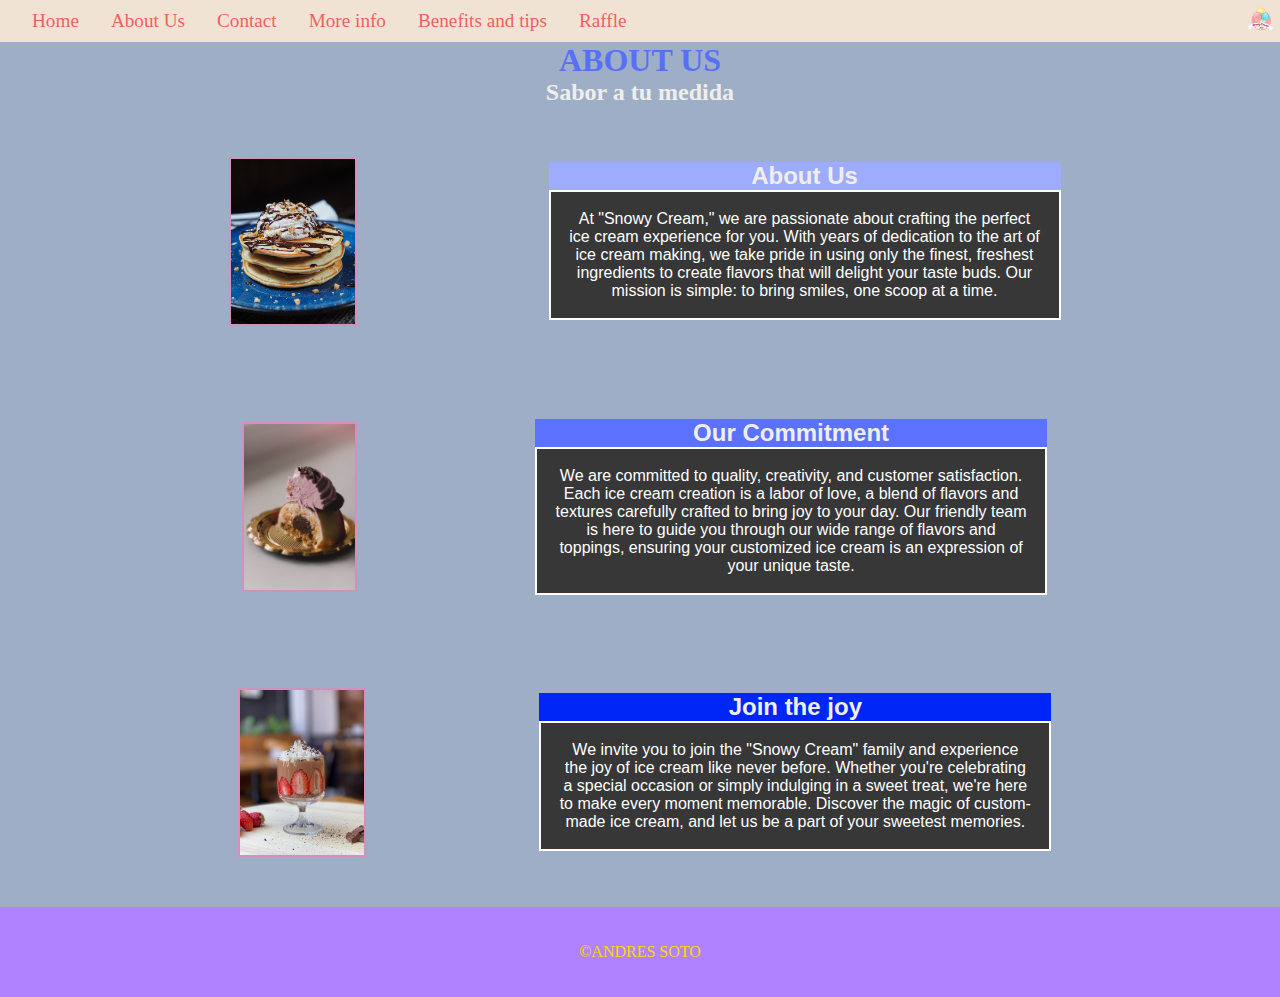
==== commit 30b2b159: "modifico ancore" ====
--- a/AboutUs.html
+++ b/AboutUs.html
@@ -22,7 +22,7 @@
                 <a href="./raffle.html">Raffle</a>
             </div>
             <!-- IMAGEN BARRA DE NAVEGACION -->
-            <img src="./Imagenes/logo.png" alt="Logo tres conos">
+            <a href="./index.html"><img src="./Imagenes/logo.png" alt="Logo tres conos"></a>
         </div>
     </header>
     <main>
--- a/Main.css
+++ b/Main.css
@@ -421,6 +421,11 @@
         height: 60vh;
         
     }
+
+    .fecha{
+        height: 5vh;
+        border: solid lightsalmon;
+    }
      
     
     /*Tamaño de los recuadros*/
@@ -862,7 +867,10 @@
         
     }
      
-    
+    .fecha{
+        height: 5vh;
+        border: solid lightsalmon;
+    }
     /*Tamaño de los recuadros*/
     .cua{
         height: 5vh;
@@ -1331,6 +1339,11 @@
         height: 60vh;
         margin: 10px;
     }
+
+    .fecha{
+        height: 5vh;
+        border: solid lightsalmon;
+    }
      
     
     /*Tamaño de los recuadros*/
@@ -1358,5 +1371,6 @@
     }
 
     
-    }
-
+    
+    }
+
